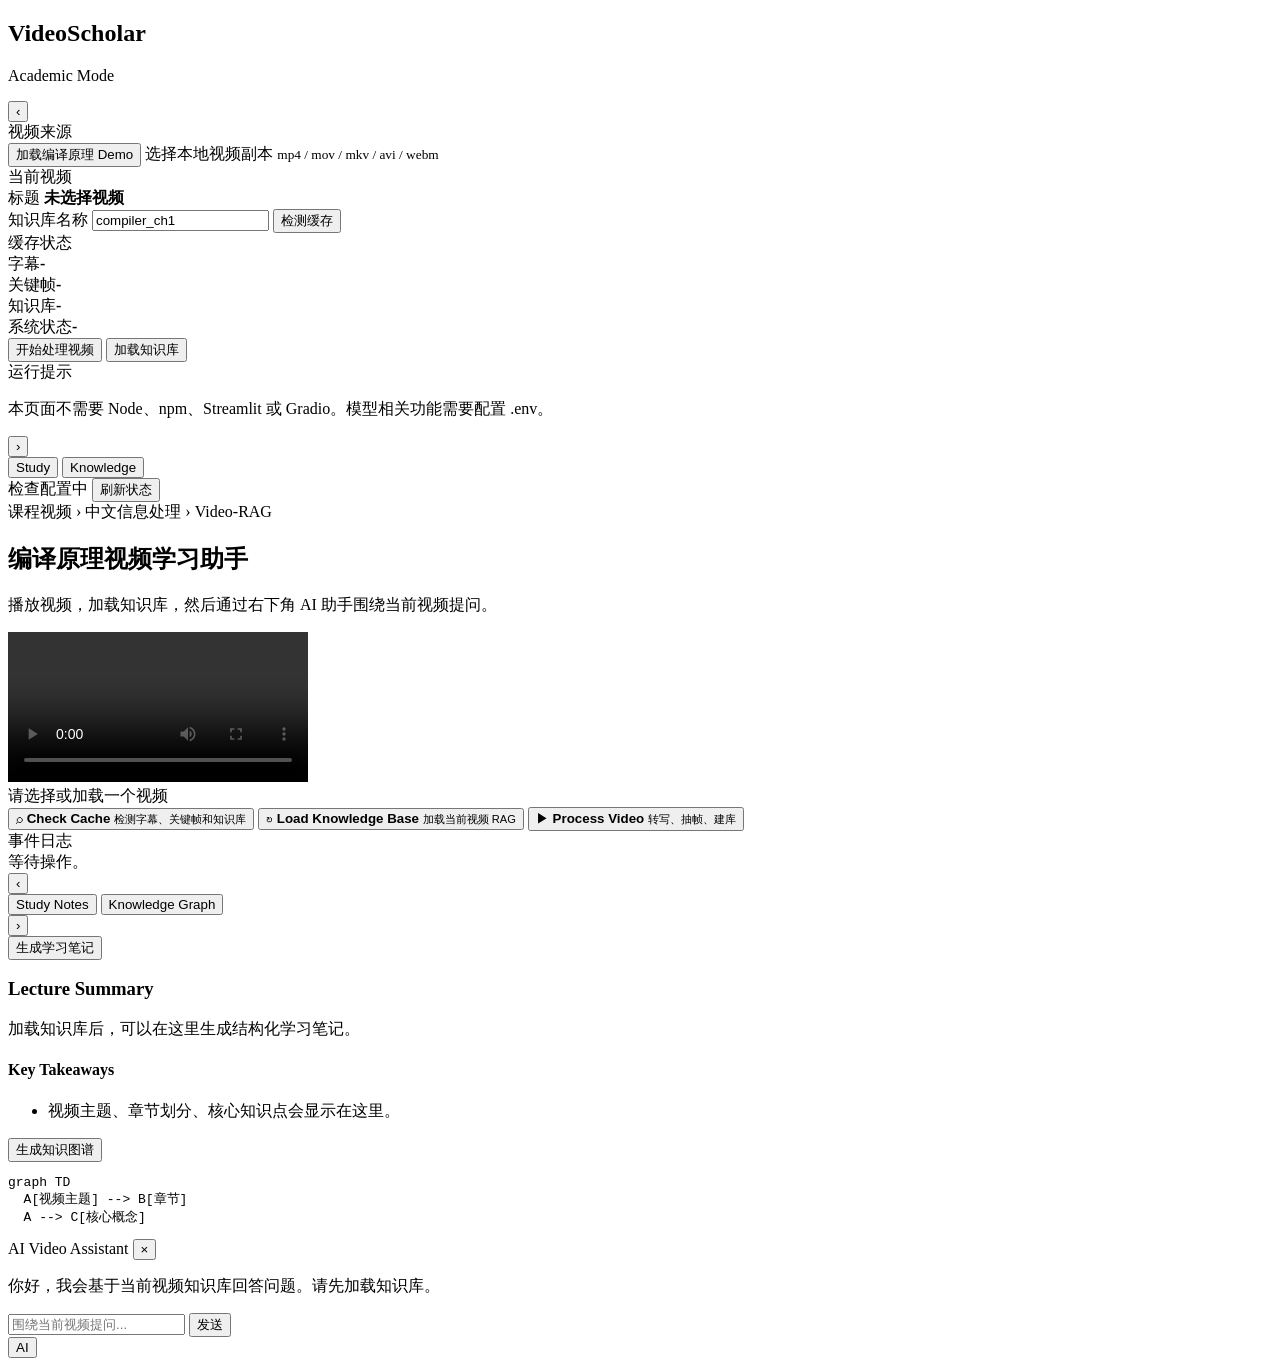
==== web/index.html @ 2d7b3b0e "Initial VideoScholar project" ====
<!doctype html>
<html lang="zh-CN">
  <head>
    <meta charset="utf-8" />
    <meta name="viewport" content="width=device-width, initial-scale=1" />
    <title>VideoScholar</title>
    <link rel="stylesheet" href="/style.css" />
  </head>
  <body>
    <div class="app-shell" id="appShell">
      <aside class="sidebar left-sidebar" id="leftSidebar">
        <div class="brand">
          <div>
            <h1>VideoScholar</h1>
            <p>Academic Mode</p>
          </div>
          <button class="icon-button" id="collapseLeft" title="收起左侧栏">‹</button>
        </div>

        <section class="panel-block">
          <div class="section-label">视频来源</div>
          <button class="primary-button full" id="loadDemoBtn">加载编译原理 Demo</button>
          <label class="upload-box" for="videoUpload">
            <span>选择本地视频副本</span>
            <small>mp4 / mov / mkv / avi / webm</small>
          </label>
          <input id="videoUpload" type="file" accept="video/*" hidden />
        </section>

        <section class="panel-block">
          <div class="section-label">当前视频</div>
          <div class="meta-card">
            <span class="muted">标题</span>
            <strong id="videoTitle">未选择视频</strong>
          </div>
          <label class="input-label" for="kbName">知识库名称</label>
          <input class="text-input" id="kbName" value="compiler_ch1" />
          <button class="secondary-button full" id="checkCacheBtn">检测缓存</button>
        </section>

        <section class="panel-block">
          <div class="section-label">缓存状态</div>
          <div class="status-list">
            <div><span>字幕</span><b id="srtStatus">-</b></div>
            <div><span>关键帧</span><b id="frameStatus">-</b></div>
            <div><span>知识库</span><b id="ragStatus">-</b></div>
            <div><span>系统状态</span><b id="processStatus">-</b></div>
          </div>
          <button class="primary-button full" id="processBtn">开始处理视频</button>
          <button class="secondary-button full" id="loadRagBtn">加载知识库</button>
        </section>

        <section class="panel-block bottom-help">
          <div class="section-label">运行提示</div>
          <p>本页面不需要 Node、npm、Streamlit 或 Gradio。模型相关功能需要配置 .env。</p>
        </section>
      </aside>

      <button class="edge-toggle left-edge" id="expandLeft" title="展开左侧栏">›</button>

      <main class="workspace">
        <header class="topbar">
          <nav>
            <button class="tab active">Study</button>
            <button class="tab">Knowledge</button>
          </nav>
          <div class="topbar-actions">
            <span class="env-pill" id="envPill">检查配置中</span>
            <button class="secondary-button compact" id="refreshBtn">刷新状态</button>
          </div>
        </header>

        <section class="hero">
          <div class="breadcrumbs">课程视频 › 中文信息处理 › Video-RAG</div>
          <h2 id="mainTitle">编译原理视频学习助手</h2>
          <p id="mainSubtitle">播放视频，加载知识库，然后通过右下角 AI 助手围绕当前视频提问。</p>
        </section>

        <section class="player-card">
          <video id="videoPlayer" controls preload="metadata"></video>
          <div class="video-empty" id="videoEmpty">请选择或加载一个视频</div>
        </section>

        <section class="action-grid">
          <button class="action-card" id="actionCheck">
            <span class="action-icon">⌕</span>
            <strong>Check Cache</strong>
            <small>检测字幕、关键帧和知识库</small>
          </button>
          <button class="action-card" id="actionLoad">
            <span class="action-icon">↻</span>
            <strong>Load Knowledge Base</strong>
            <small>加载当前视频 RAG</small>
          </button>
          <button class="action-card dark" id="actionProcess">
            <span class="action-icon">▶</span>
            <strong>Process Video</strong>
            <small>转写、抽帧、建库</small>
          </button>
        </section>

        <section class="log-panel">
          <div class="section-label">事件日志</div>
          <div id="eventLog">等待操作。</div>
        </section>
      </main>

      <button class="edge-toggle right-edge" id="expandRight" title="展开右侧栏">‹</button>

      <aside class="sidebar right-sidebar" id="rightSidebar">
        <div class="study-header">
          <nav>
            <button class="tab active" data-study-tab="notes">Study Notes</button>
            <button class="tab" data-study-tab="mindmap">Knowledge Graph</button>
          </nav>
          <button class="icon-button" id="collapseRight" title="收起右侧栏">›</button>
        </div>

        <section class="study-content active" id="notesPanel">
          <button class="primary-button full" id="notesBtn">生成学习笔记</button>
          <article class="markdown-output" id="notesOutput">
            <h3>Lecture Summary</h3>
            <p>加载知识库后，可以在这里生成结构化学习笔记。</p>
            <h4>Key Takeaways</h4>
            <ul>
              <li>视频主题、章节划分、核心知识点会显示在这里。</li>
            </ul>
          </article>
        </section>

        <section class="study-content" id="mindmapPanel">
          <button class="primary-button full" id="mindmapBtn">生成知识图谱</button>
          <pre class="code-output" id="mindmapOutput">graph TD
  A[视频主题] --> B[章节]
  A --> C[核心概念]</pre>
        </section>
      </aside>

      <div class="chat-backdrop" id="chatBackdrop"></div>
      <section class="floating-chat" id="floatingChat" aria-hidden="true">
        <header>
          <span>AI Video Assistant</span>
          <button class="icon-button" id="closeChat" title="关闭">×</button>
        </header>
        <div class="chat-messages" id="chatMessages">
          <div class="message assistant">
            <p>你好，我会基于当前视频知识库回答问题。请先加载知识库。</p>
          </div>
        </div>
        <form class="chat-input-row" id="chatForm">
          <input id="chatInput" type="text" placeholder="围绕当前视频提问..." autocomplete="off" />
          <button type="submit">发送</button>
        </form>
      </section>

      <button class="chat-fab" id="chatFab" title="AI 视频助手">AI</button>
    </div>

    <script src="/app.js"></script>
  </body>
</html>
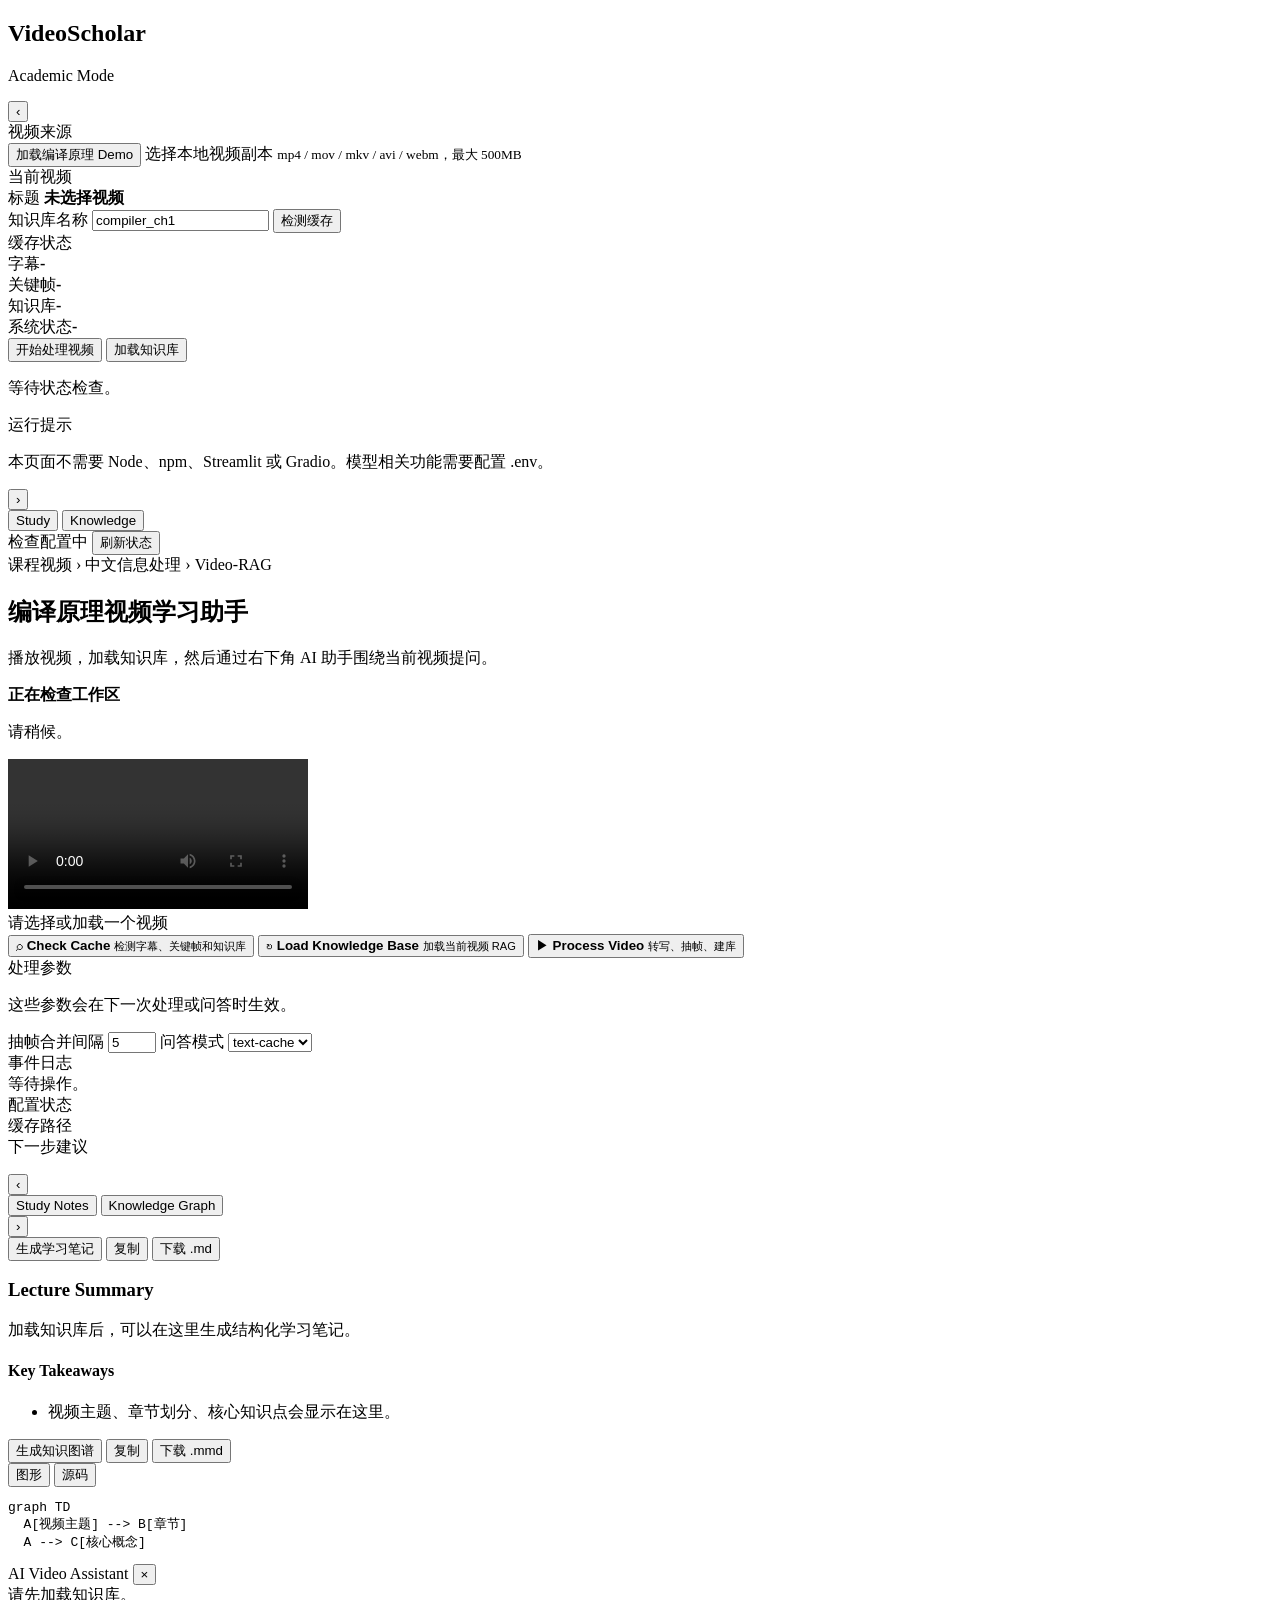
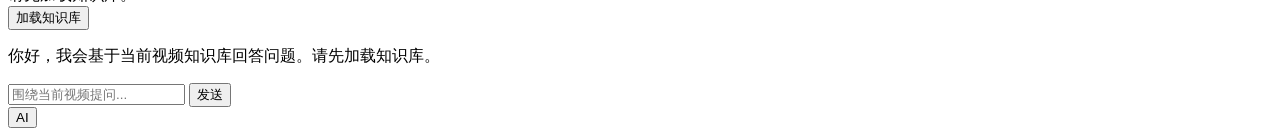
==== commit 6a1063f3: "api调用成功" ====
--- a/web/index.html
+++ b/web/index.html
@@ -22,7 +22,7 @@
           <button class="primary-button full" id="loadDemoBtn">加载编译原理 Demo</button>
           <label class="upload-box" for="videoUpload">
             <span>选择本地视频副本</span>
-            <small>mp4 / mov / mkv / avi / webm</small>
+            <small>mp4 / mov / mkv / avi / webm，最大 500MB</small>
           </label>
           <input id="videoUpload" type="file" accept="video/*" hidden />
         </section>
@@ -47,7 +47,9 @@
             <div><span>系统状态</span><b id="processStatus">-</b></div>
           </div>
           <button class="primary-button full" id="processBtn">开始处理视频</button>
+          <button class="secondary-button full" id="cancelTaskBtn" hidden>取消处理</button>
           <button class="secondary-button full" id="loadRagBtn">加载知识库</button>
+          <p class="button-reason" id="leftActionHint">等待状态检查。</p>
         </section>
 
         <section class="panel-block bottom-help">
@@ -61,11 +63,11 @@
       <main class="workspace">
         <header class="topbar">
           <nav>
-            <button class="tab active">Study</button>
-            <button class="tab">Knowledge</button>
+            <button class="tab active" data-main-tab="study">Study</button>
+            <button class="tab" data-main-tab="knowledge">Knowledge</button>
           </nav>
           <div class="topbar-actions">
-            <span class="env-pill" id="envPill">检查配置中</span>
+            <span class="env-pill" id="envPill" title="检查配置中">检查配置中</span>
             <button class="secondary-button compact" id="refreshBtn">刷新状态</button>
           </div>
         </header>
@@ -76,32 +78,90 @@
           <p id="mainSubtitle">播放视频，加载知识库，然后通过右下角 AI 助手围绕当前视频提问。</p>
         </section>
 
-        <section class="player-card">
-          <video id="videoPlayer" controls preload="metadata"></video>
-          <div class="video-empty" id="videoEmpty">请选择或加载一个视频</div>
-        </section>
-
-        <section class="action-grid">
-          <button class="action-card" id="actionCheck">
-            <span class="action-icon">⌕</span>
-            <strong>Check Cache</strong>
-            <small>检测字幕、关键帧和知识库</small>
-          </button>
-          <button class="action-card" id="actionLoad">
-            <span class="action-icon">↻</span>
-            <strong>Load Knowledge Base</strong>
-            <small>加载当前视频 RAG</small>
-          </button>
-          <button class="action-card dark" id="actionProcess">
-            <span class="action-icon">▶</span>
-            <strong>Process Video</strong>
-            <small>转写、抽帧、建库</small>
-          </button>
-        </section>
-
-        <section class="log-panel">
-          <div class="section-label">事件日志</div>
-          <div id="eventLog">等待操作。</div>
+        <section class="notice-panel" id="workflowNotice">
+          <strong id="workflowTitle">正在检查工作区</strong>
+          <p id="workflowMessage">请稍候。</p>
+        </section>
+
+        <section class="task-panel" id="taskPanel" hidden>
+          <div>
+            <div class="section-label">处理任务</div>
+            <strong id="taskTitle">-</strong>
+            <p id="taskMessage">-</p>
+          </div>
+          <div class="task-meta">
+            <span id="taskStage">-</span>
+            <span id="taskElapsed">-</span>
+          </div>
+        </section>
+
+        <section class="main-panel active" id="studyPanel">
+          <section class="player-card">
+            <video id="videoPlayer" controls preload="metadata"></video>
+            <div class="video-empty" id="videoEmpty">请选择或加载一个视频</div>
+          </section>
+
+          <section class="action-grid">
+            <button class="action-card" id="actionCheck">
+              <span class="action-icon">⌕</span>
+              <strong>Check Cache</strong>
+              <small id="actionCheckHint">检测字幕、关键帧和知识库</small>
+            </button>
+            <button class="action-card" id="actionLoad">
+              <span class="action-icon">↻</span>
+              <strong>Load Knowledge Base</strong>
+              <small id="actionLoadHint">加载当前视频 RAG</small>
+            </button>
+            <button class="action-card dark" id="actionProcess">
+              <span class="action-icon">▶</span>
+              <strong>Process Video</strong>
+              <small id="actionProcessHint">转写、抽帧、建库</small>
+            </button>
+          </section>
+
+          <section class="settings-panel">
+            <div>
+              <div class="section-label">处理参数</div>
+              <p>这些参数会在下一次处理或问答时生效。</p>
+            </div>
+            <label>
+              抽帧合并间隔
+              <input class="number-input" id="intervalInput" type="number" min="1" max="60" step="1" value="5" />
+            </label>
+            <label>
+              问答模式
+              <select class="select-input" id="queryMode">
+                <option value="text">text-cache</option>
+                <option value="hybrid">hybrid</option>
+                <option value="local">local</option>
+                <option value="global">global</option>
+                <option value="naive">naive</option>
+              </select>
+            </label>
+          </section>
+
+          <section class="log-panel">
+            <div class="section-label">事件日志</div>
+            <div class="event-log" id="eventLog">等待操作。</div>
+          </section>
+        </section>
+
+        <section class="main-panel" id="knowledgePanel">
+          <section class="knowledge-grid">
+            <article class="detail-panel">
+              <div class="section-label">配置状态</div>
+              <div id="envDetails" class="detail-list"></div>
+            </article>
+            <article class="detail-panel">
+              <div class="section-label">缓存路径</div>
+              <div id="cacheDetails" class="detail-list"></div>
+            </article>
+          </section>
+
+          <section class="detail-panel">
+            <div class="section-label">下一步建议</div>
+            <ol class="next-steps" id="nextSteps"></ol>
+          </section>
         </section>
       </main>
 
@@ -117,7 +177,11 @@
         </div>
 
         <section class="study-content active" id="notesPanel">
-          <button class="primary-button full" id="notesBtn">生成学习笔记</button>
+          <div class="output-toolbar">
+            <button class="primary-button" id="notesBtn">生成学习笔记</button>
+            <button class="secondary-button" id="copyNotesBtn">复制</button>
+            <button class="secondary-button" id="downloadNotesBtn">下载 .md</button>
+          </div>
           <article class="markdown-output" id="notesOutput">
             <h3>Lecture Summary</h3>
             <p>加载知识库后，可以在这里生成结构化学习笔记。</p>
@@ -129,8 +193,17 @@
         </section>
 
         <section class="study-content" id="mindmapPanel">
-          <button class="primary-button full" id="mindmapBtn">生成知识图谱</button>
-          <pre class="code-output" id="mindmapOutput">graph TD
+          <div class="output-toolbar">
+            <button class="primary-button" id="mindmapBtn">生成知识图谱</button>
+            <button class="secondary-button" id="copyMindmapBtn">复制</button>
+            <button class="secondary-button" id="downloadMindmapBtn">下载 .mmd</button>
+          </div>
+          <div class="segmented-control" role="group" aria-label="知识图谱显示模式">
+            <button class="active" data-mindmap-view="visual">图形</button>
+            <button data-mindmap-view="source">源码</button>
+          </div>
+          <div class="mindmap-visual" id="mindmapVisual"></div>
+          <pre class="code-output hidden" id="mindmapOutput">graph TD
   A[视频主题] --> B[章节]
   A --> C[核心概念]</pre>
         </section>
@@ -142,6 +215,8 @@
           <span>AI Video Assistant</span>
           <button class="icon-button" id="closeChat" title="关闭">×</button>
         </header>
+        <div class="chat-status" id="chatStatus">请先加载知识库。</div>
+        <button class="secondary-button chat-shortcut" id="chatLoadRagBtn">加载知识库</button>
         <div class="chat-messages" id="chatMessages">
           <div class="message assistant">
             <p>你好，我会基于当前视频知识库回答问题。请先加载知识库。</p>
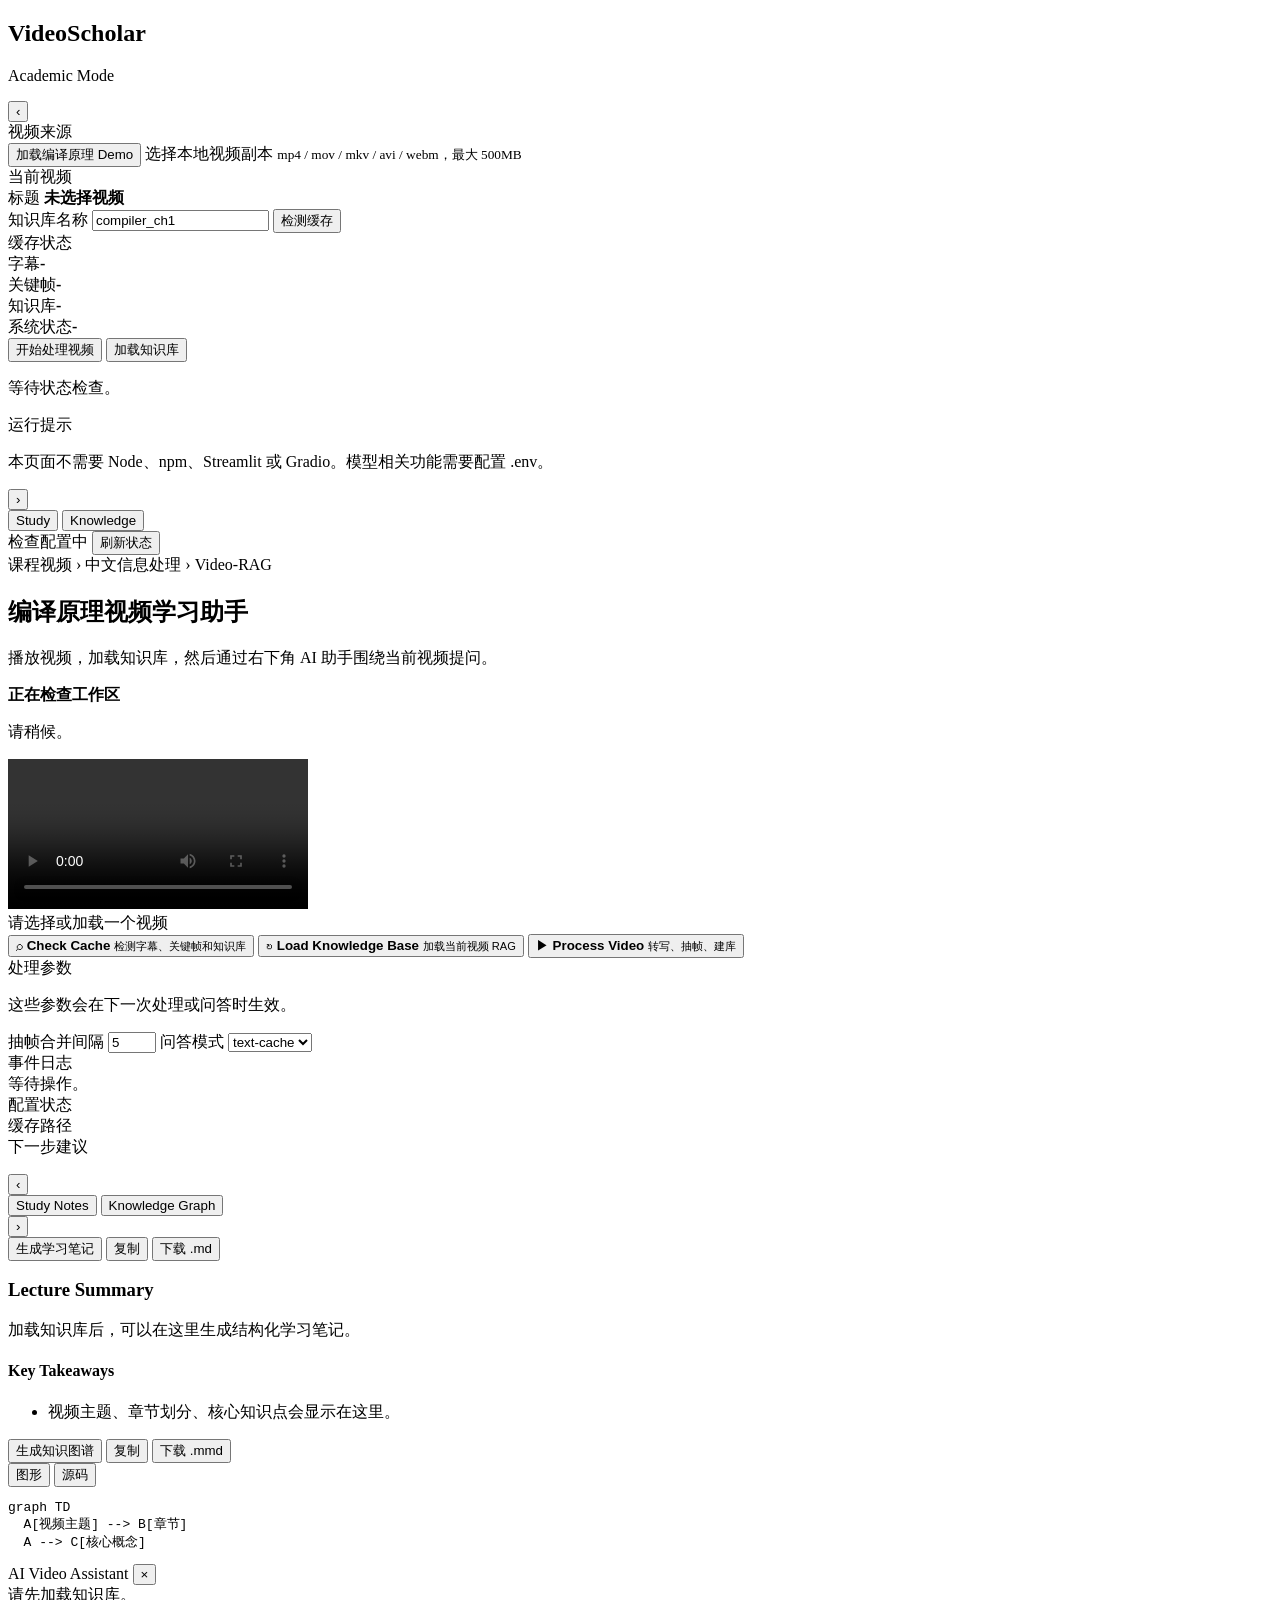
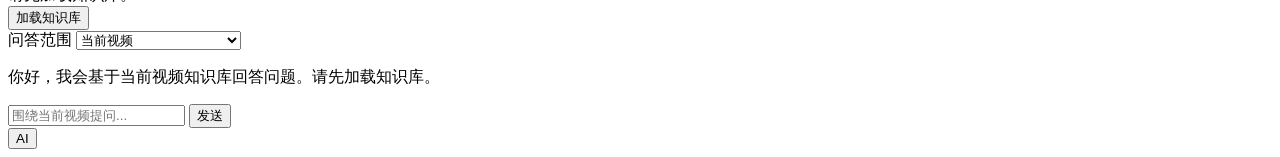
==== commit d2e731e1: "前端修复" ====
--- a/web/index.html
+++ b/web/index.html
@@ -217,6 +217,16 @@
         </header>
         <div class="chat-status" id="chatStatus">请先加载知识库。</div>
         <button class="secondary-button chat-shortcut" id="chatLoadRagBtn">加载知识库</button>
+        <div class="chat-scope">
+          <label class="scope-label">问答范围
+            <select id="askScope">
+              <option value="current">当前视频</option>
+              <option value="auto">智能路由（自动选视频）</option>
+              <option value="select">指定视频</option>
+            </select>
+          </label>
+          <div class="video-picker" id="videoPicker" hidden></div>
+        </div>
         <div class="chat-messages" id="chatMessages">
           <div class="message assistant">
             <p>你好，我会基于当前视频知识库回答问题。请先加载知识库。</p>
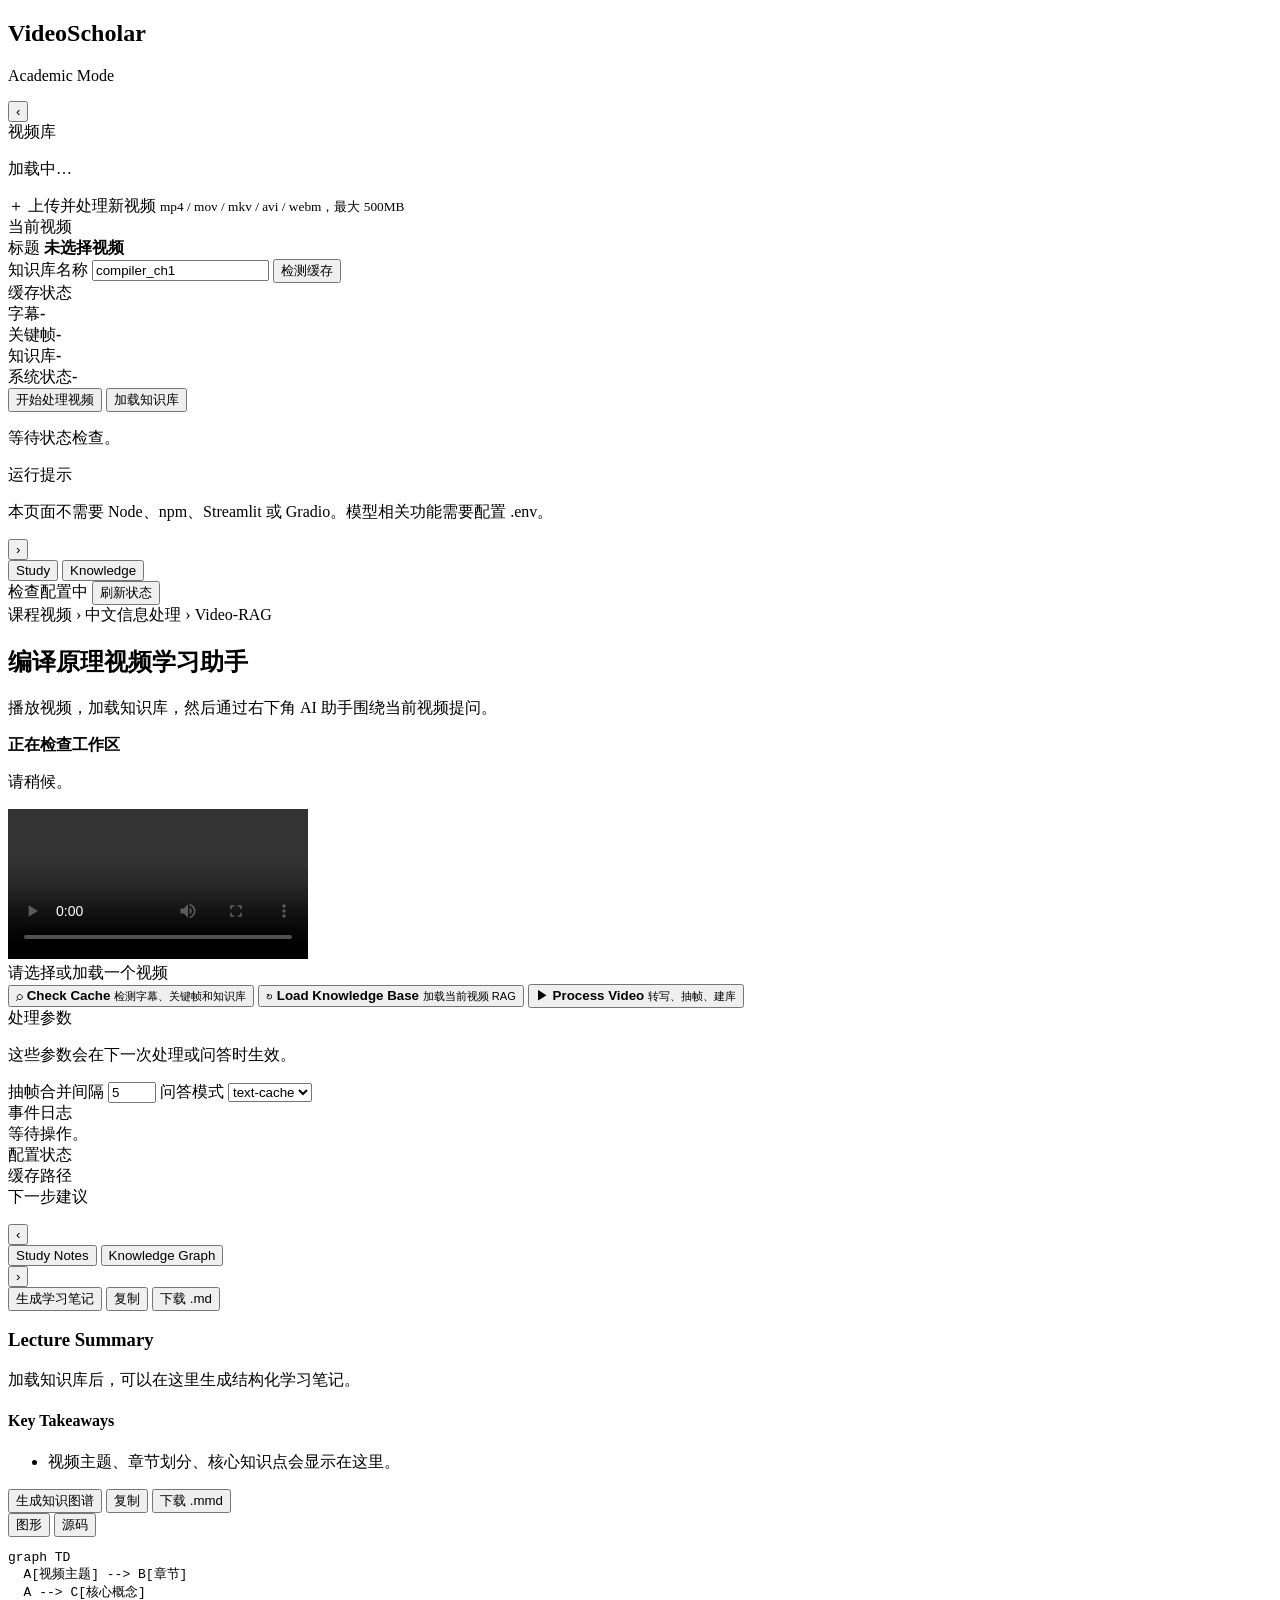
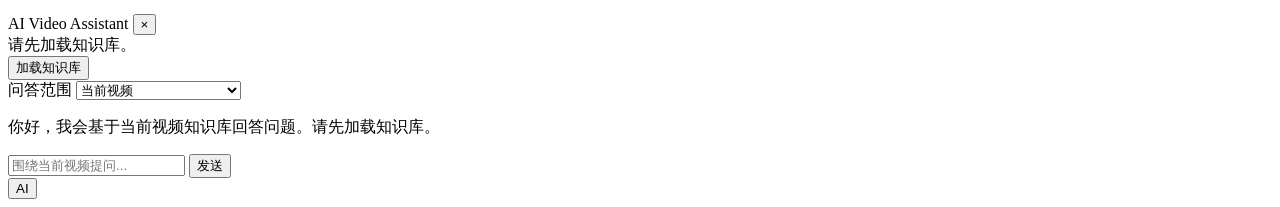
==== commit e890459d: "前端视频库 + 多视频路由整合进 agent 架构；停止跟踪生成产物 - web/: 视频库列表（替换写死 demo 按钮）、问答范围（当前/智能路由/指定视频）、来源显示 - web_app.py:" ====
--- a/web/index.html
+++ b/web/index.html
@@ -18,10 +18,12 @@
         </div>
 
         <section class="panel-block">
-          <div class="section-label">视频来源</div>
-          <button class="primary-button full" id="loadDemoBtn">加载编译原理 Demo</button>
+          <div class="section-label">视频库</div>
+          <div class="video-library" id="videoLibrary">
+            <p class="picker-empty">加载中…</p>
+          </div>
           <label class="upload-box" for="videoUpload">
-            <span>选择本地视频副本</span>
+            <span>＋ 上传并处理新视频</span>
             <small>mp4 / mov / mkv / avi / webm，最大 500MB</small>
           </label>
           <input id="videoUpload" type="file" accept="video/*" hidden />
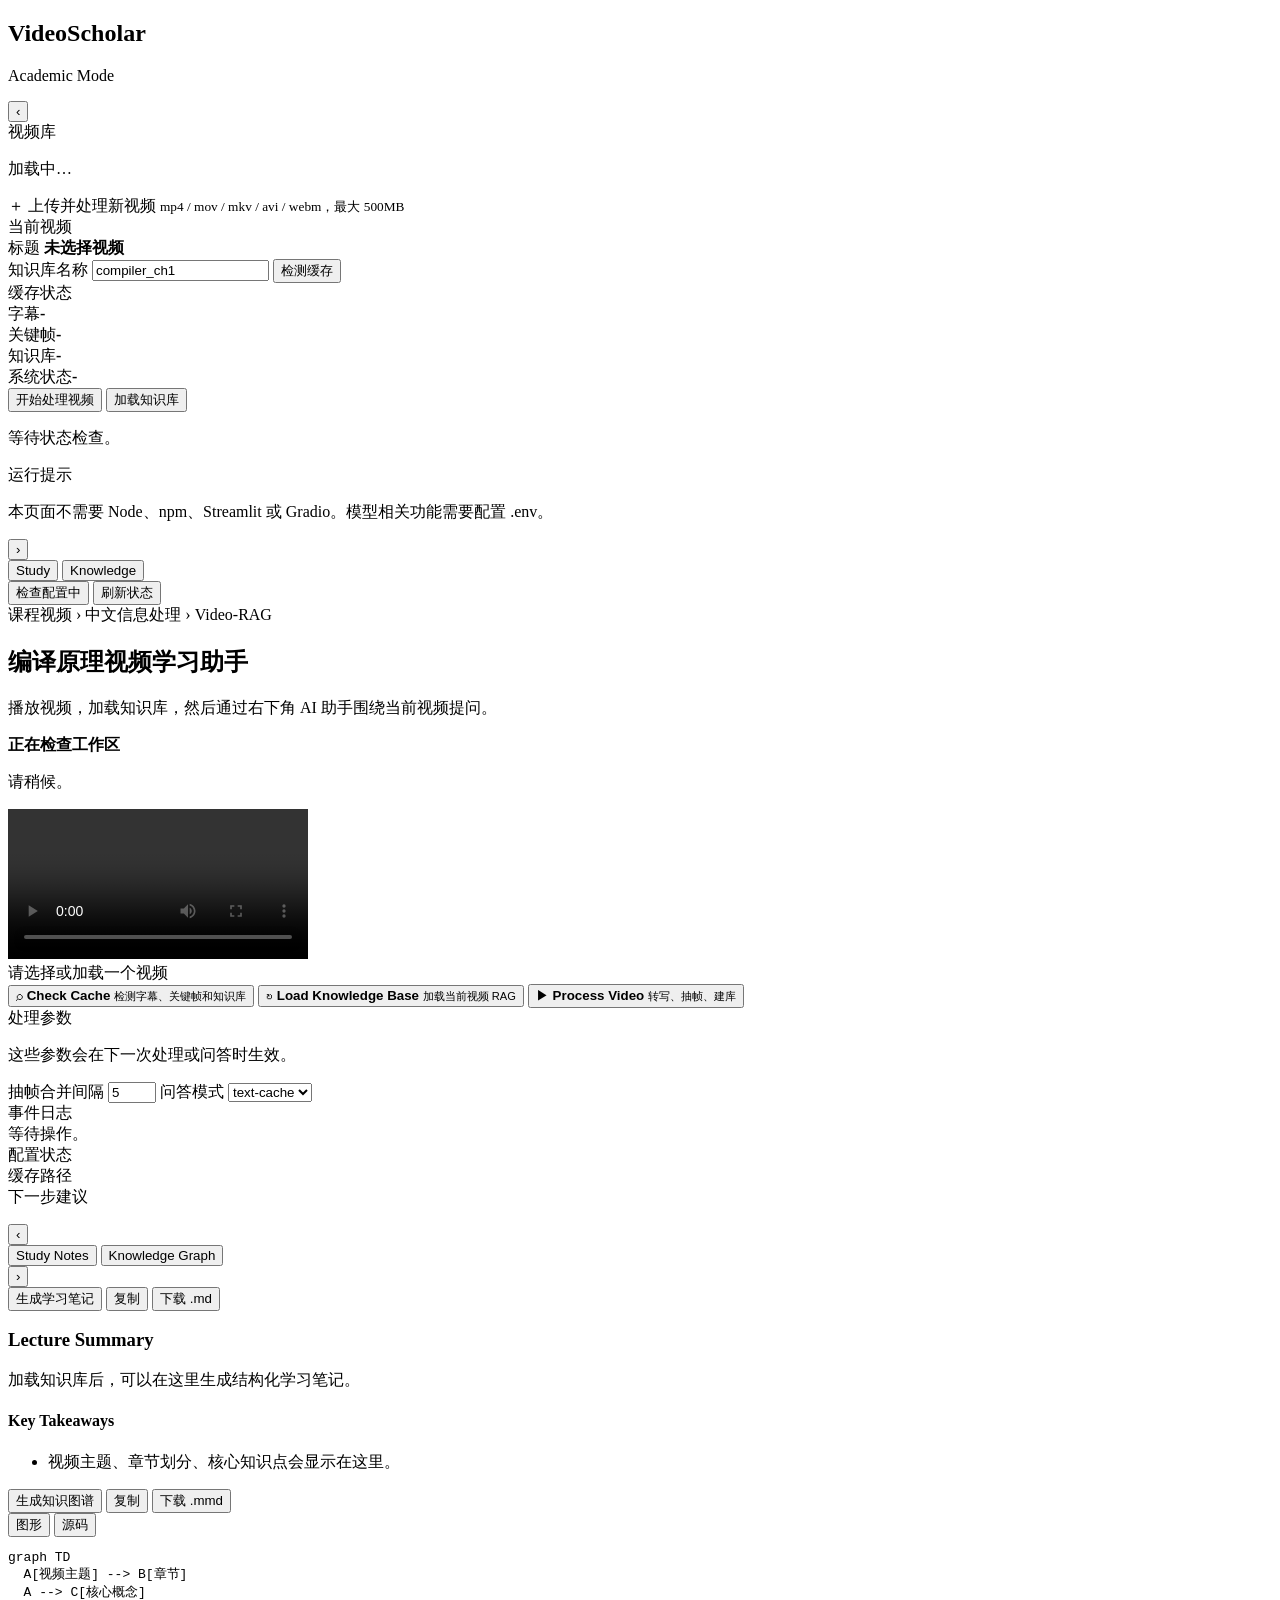
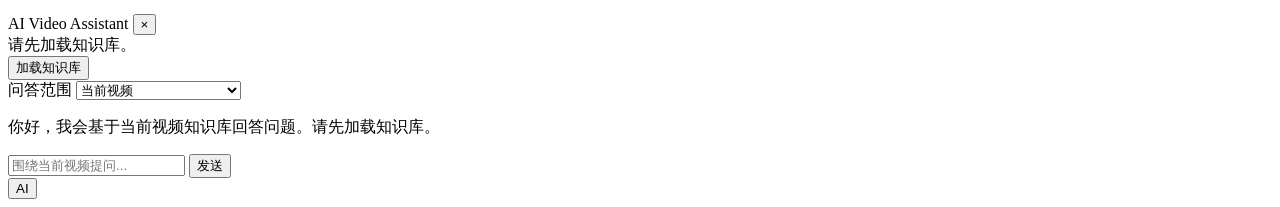
==== commit 6671f578: "更新前后端逻辑" ====
--- a/web/index.html
+++ b/web/index.html
@@ -69,7 +69,7 @@
             <button class="tab" data-main-tab="knowledge">Knowledge</button>
           </nav>
           <div class="topbar-actions">
-            <span class="env-pill" id="envPill" title="检查配置中">检查配置中</span>
+            <button class="env-pill" id="envPill" type="button" title="检查配置中">检查配置中</button>
             <button class="secondary-button compact" id="refreshBtn">刷新状态</button>
           </div>
         </header>
@@ -100,6 +100,7 @@
         <section class="main-panel active" id="studyPanel">
           <section class="player-card">
             <video id="videoPlayer" controls preload="metadata"></video>
+            <div class="frame-timeline" id="frameTimeline" hidden></div>
             <div class="video-empty" id="videoEmpty">请选择或加载一个视频</div>
           </section>
 
